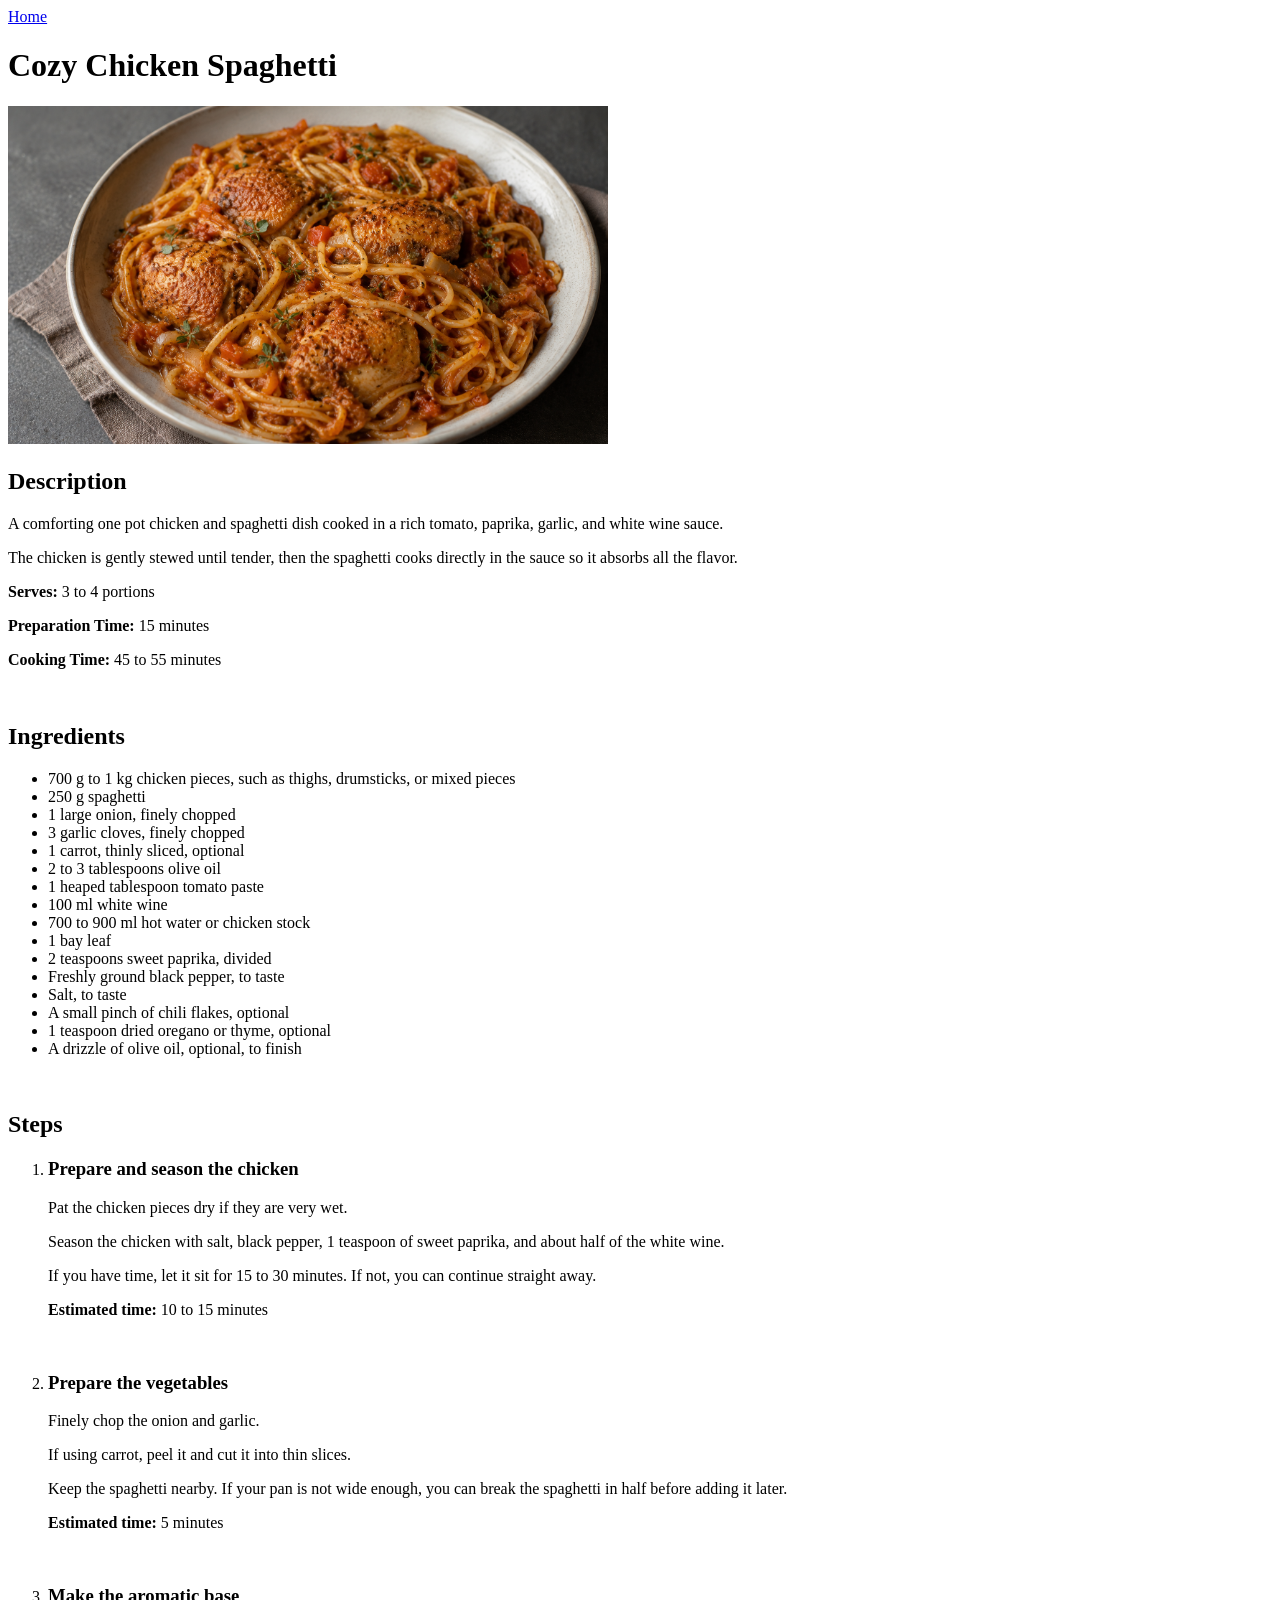
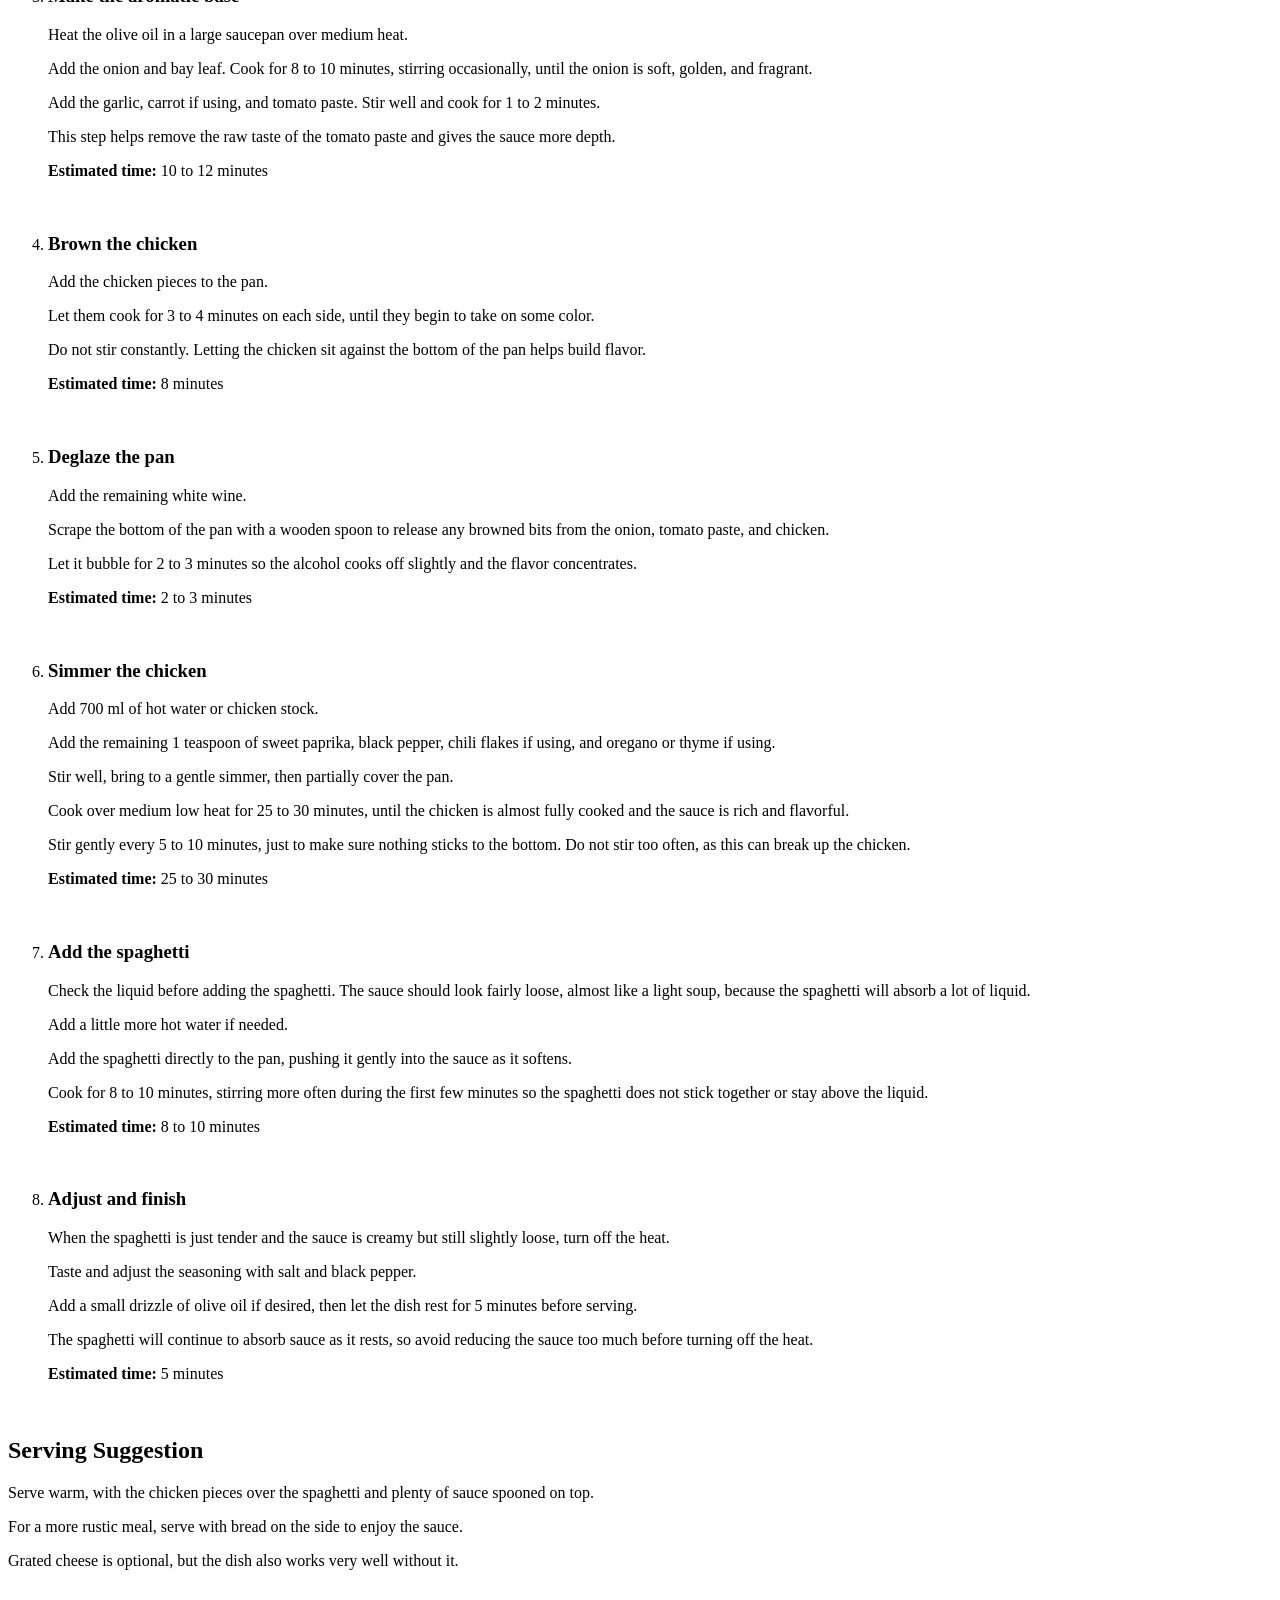
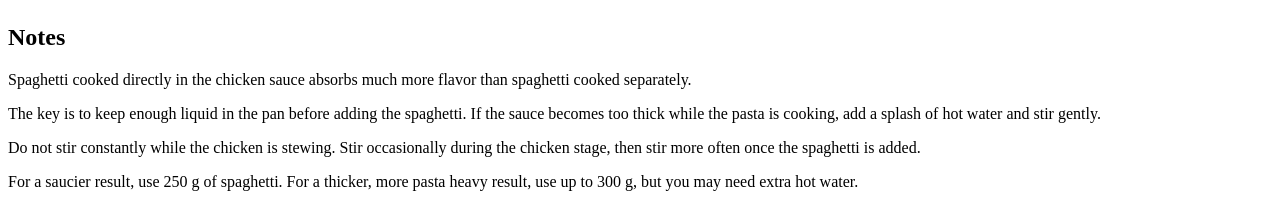
==== recipes/cozy-chicken-spaghetti.html @ 42f9d543 "Add Cozy Chicken Spaghetti Add a complete Cozy Chicken Spaghetti recipe page with its dish image. Re" ====
<!doctype html>
<html lang="en">
  <head>
    <meta charset="UTF-8" />
    <meta name="viewport" content="width=device-width, initial-scale=1.0" />
    <title>Cozy Chicken Spaghetti</title>
  </head>
  <body>
    <a href="../index.html">Home</a>

    <h1>Cozy Chicken Spaghetti</h1>

    <img
      src="../images/cozy-chicken-spaghetti.png"
      alt="Homestyle chicken spaghetti with tomato sauce, braised chicken pieces, and herbs served in a bowl"
      width="600"
      height="338"
    />
    <h2>Description</h2>
    <p>
      A comforting one pot chicken and spaghetti dish cooked in a rich tomato,
      paprika, garlic, and white wine sauce.
    </p>
    <p>
      The chicken is gently stewed until tender, then the spaghetti cooks
      directly in the sauce so it absorbs all the flavor.
    </p>
    <p><strong>Serves:</strong> 3 to 4 portions</p>
    <p><strong>Preparation Time:</strong> 15 minutes</p>
    <p><strong>Cooking Time:</strong> 45 to 55 minutes</p>
    <br />

    <h2>Ingredients</h2>
    <ul>
      <li>
        700 g to 1 kg chicken pieces, such as thighs, drumsticks, or mixed
        pieces
      </li>
      <li>250 g spaghetti</li>
      <li>1 large onion, finely chopped</li>
      <li>3 garlic cloves, finely chopped</li>
      <li>1 carrot, thinly sliced, optional</li>
      <li>2 to 3 tablespoons olive oil</li>
      <li>1 heaped tablespoon tomato paste</li>
      <li>100 ml white wine</li>
      <li>700 to 900 ml hot water or chicken stock</li>
      <li>1 bay leaf</li>
      <li>2 teaspoons sweet paprika, divided</li>
      <li>Freshly ground black pepper, to taste</li>
      <li>Salt, to taste</li>
      <li>A small pinch of chili flakes, optional</li>
      <li>1 teaspoon dried oregano or thyme, optional</li>
      <li>A drizzle of olive oil, optional, to finish</li>
    </ul>
    <br />

    <h2>Steps</h2>
    <ol>
      <li>
        <h3>Prepare and season the chicken</h3>
        <p>Pat the chicken pieces dry if they are very wet.</p>
        <p>
          Season the chicken with salt, black pepper, 1 teaspoon of sweet
          paprika, and about half of the white wine.
        </p>
        <p>
          If you have time, let it sit for 15 to 30 minutes. If not, you can
          continue straight away.
        </p>
        <p><strong>Estimated time:</strong> 10 to 15 minutes</p>
      </li>
      <br />

      <li>
        <h3>Prepare the vegetables</h3>
        <p>Finely chop the onion and garlic.</p>
        <p>If using carrot, peel it and cut it into thin slices.</p>
        <p>
          Keep the spaghetti nearby. If your pan is not wide enough, you can
          break the spaghetti in half before adding it later.
        </p>
        <p><strong>Estimated time:</strong> 5 minutes</p>
      </li>
      <br />

      <li>
        <h3>Make the aromatic base</h3>
        <p>Heat the olive oil in a large saucepan over medium heat.</p>
        <p>
          Add the onion and bay leaf. Cook for 8 to 10 minutes, stirring
          occasionally, until the onion is soft, golden, and fragrant.
        </p>
        <p>
          Add the garlic, carrot if using, and tomato paste. Stir well and cook
          for 1 to 2 minutes.
        </p>
        <p>
          This step helps remove the raw taste of the tomato paste and gives the
          sauce more depth.
        </p>
        <p><strong>Estimated time:</strong> 10 to 12 minutes</p>
      </li>
      <br />

      <li>
        <h3>Brown the chicken</h3>
        <p>Add the chicken pieces to the pan.</p>
        <p>
          Let them cook for 3 to 4 minutes on each side, until they begin to
          take on some color.
        </p>
        <p>
          Do not stir constantly. Letting the chicken sit against the bottom of
          the pan helps build flavor.
        </p>
        <p><strong>Estimated time:</strong> 8 minutes</p>
      </li>
      <br />

      <li>
        <h3>Deglaze the pan</h3>
        <p>Add the remaining white wine.</p>
        <p>
          Scrape the bottom of the pan with a wooden spoon to release any
          browned bits from the onion, tomato paste, and chicken.
        </p>
        <p>
          Let it bubble for 2 to 3 minutes so the alcohol cooks off slightly and
          the flavor concentrates.
        </p>
        <p><strong>Estimated time:</strong> 2 to 3 minutes</p>
      </li>
      <br />

      <li>
        <h3>Simmer the chicken</h3>
        <p>Add 700 ml of hot water or chicken stock.</p>
        <p>
          Add the remaining 1 teaspoon of sweet paprika, black pepper, chili
          flakes if using, and oregano or thyme if using.
        </p>
        <p>
          Stir well, bring to a gentle simmer, then partially cover the pan.
        </p>
        <p>
          Cook over medium low heat for 25 to 30 minutes, until the chicken is
          almost fully cooked and the sauce is rich and flavorful.
        </p>
        <p>
          Stir gently every 5 to 10 minutes, just to make sure nothing sticks to
          the bottom. Do not stir too often, as this can break up the chicken.
        </p>
        <p><strong>Estimated time:</strong> 25 to 30 minutes</p>
      </li>
      <br />

      <li>
        <h3>Add the spaghetti</h3>
        <p>
          Check the liquid before adding the spaghetti. The sauce should look
          fairly loose, almost like a light soup, because the spaghetti will
          absorb a lot of liquid.
        </p>
        <p>Add a little more hot water if needed.</p>
        <p>
          Add the spaghetti directly to the pan, pushing it gently into the
          sauce as it softens.
        </p>
        <p>
          Cook for 8 to 10 minutes, stirring more often during the first few
          minutes so the spaghetti does not stick together or stay above the
          liquid.
        </p>
        <p><strong>Estimated time:</strong> 8 to 10 minutes</p>
      </li>
      <br />

      <li>
        <h3>Adjust and finish</h3>
        <p>
          When the spaghetti is just tender and the sauce is creamy but still
          slightly loose, turn off the heat.
        </p>
        <p>Taste and adjust the seasoning with salt and black pepper.</p>
        <p>
          Add a small drizzle of olive oil if desired, then let the dish rest
          for 5 minutes before serving.
        </p>
        <p>
          The spaghetti will continue to absorb sauce as it rests, so avoid
          reducing the sauce too much before turning off the heat.
        </p>
        <p><strong>Estimated time:</strong> 5 minutes</p>
      </li>
    </ol>
    <br />

    <h2>Serving Suggestion</h2>
    <p>
      Serve warm, with the chicken pieces over the spaghetti and plenty of sauce
      spooned on top.
    </p>
    <p>
      For a more rustic meal, serve with bread on the side to enjoy the sauce.
    </p>
    <p>
      Grated cheese is optional, but the dish also works very well without it.
    </p>
    <br />

    <h2>Notes</h2>
    <p>
      Spaghetti cooked directly in the chicken sauce absorbs much more flavor
      than spaghetti cooked separately.
    </p>
    <p>
      The key is to keep enough liquid in the pan before adding the spaghetti.
      If the sauce becomes too thick while the pasta is cooking, add a splash of
      hot water and stir gently.
    </p>
    <p>
      Do not stir constantly while the chicken is stewing. Stir occasionally
      during the chicken stage, then stir more often once the spaghetti is
      added.
    </p>
    <p>
      For a saucier result, use 250 g of spaghetti. For a thicker, more pasta
      heavy result, use up to 300 g, but you may need extra hot water.
    </p>
  </body>
</html>
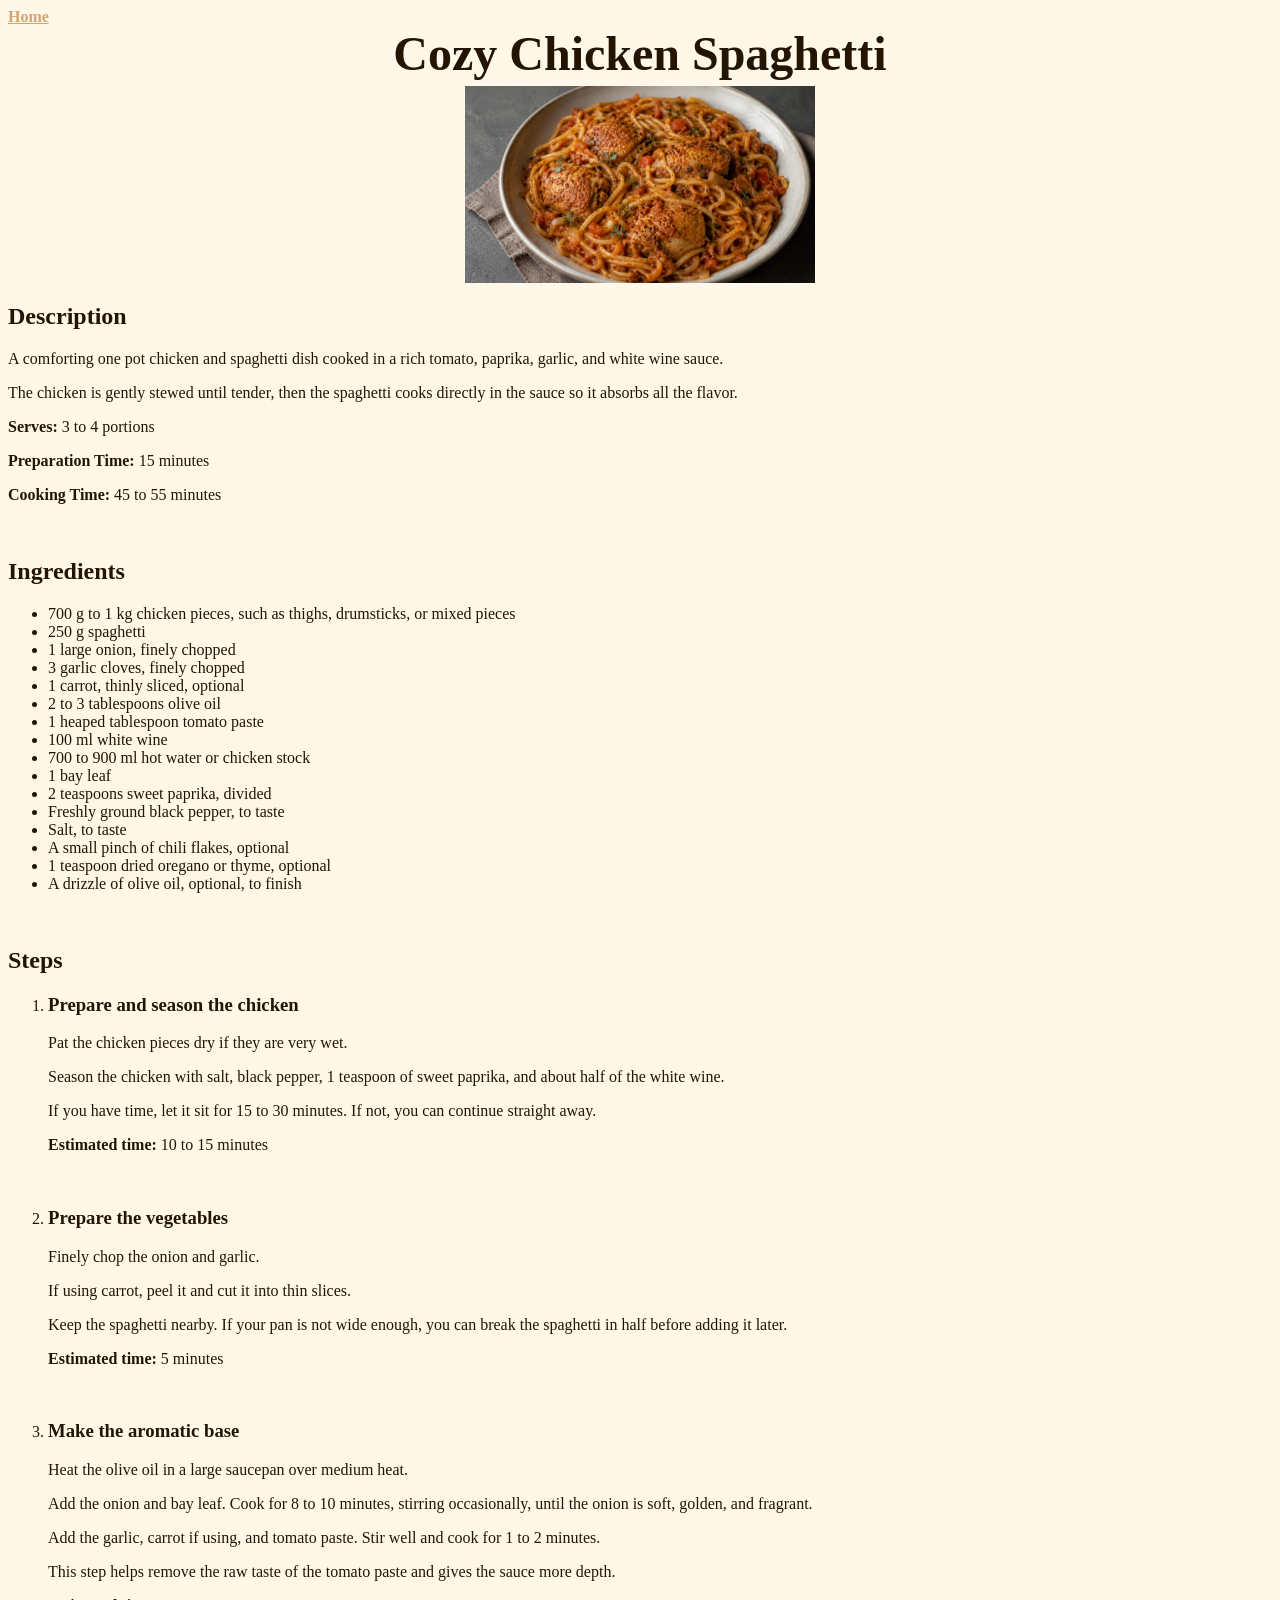
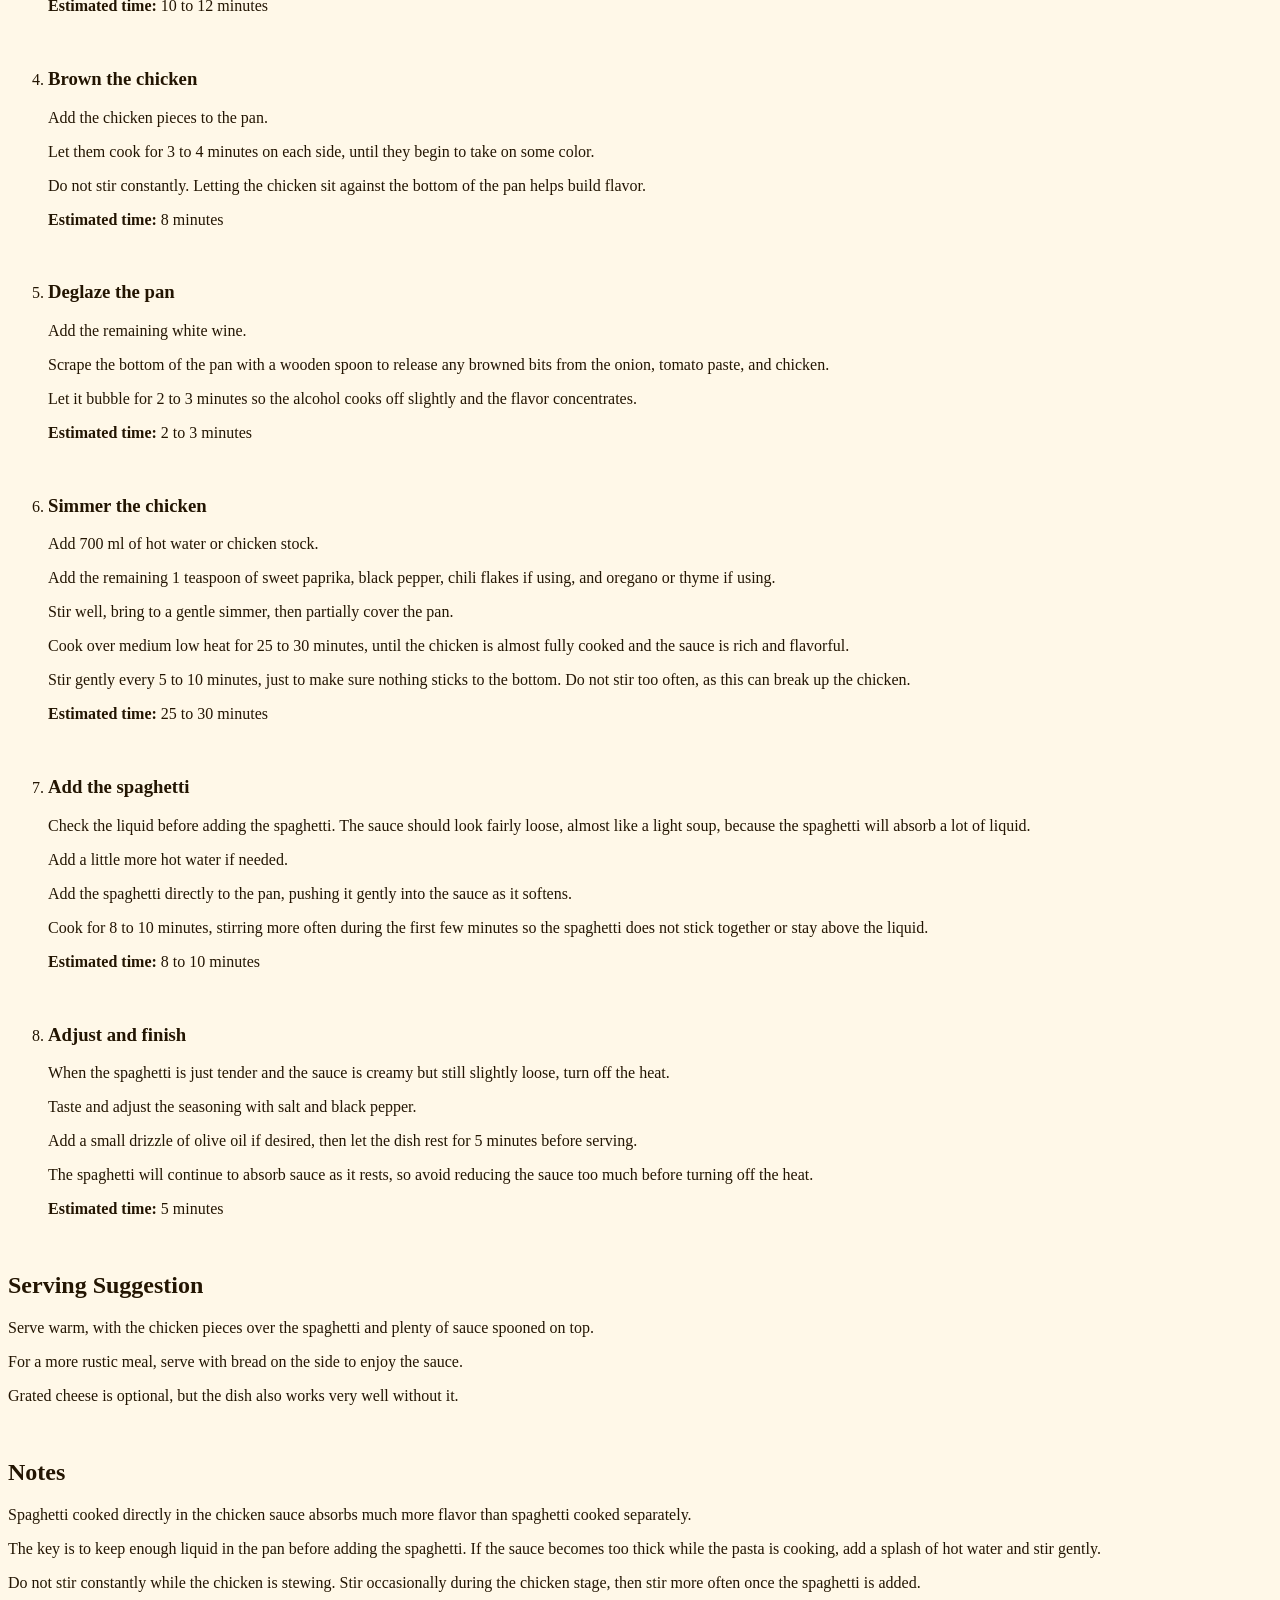
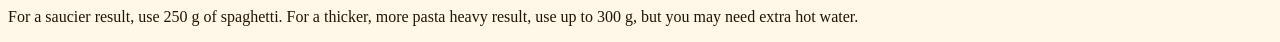
==== commit 53f5cd76: "Style recipe pages with shared CSS" ====
--- a/recipes/cozy-chicken-spaghetti.html
+++ b/recipes/cozy-chicken-spaghetti.html
@@ -4,13 +4,15 @@
     <meta charset="UTF-8" />
     <meta name="viewport" content="width=device-width, initial-scale=1.0" />
     <title>Cozy Chicken Spaghetti</title>
+    <link rel="stylesheet" href="../style.css" />
   </head>
   <body>
-    <a href="../index.html">Home</a>
-
-    <h1>Cozy Chicken Spaghetti</h1>
+    <a class="link" href="../index.html">Home</a>
+
+    <h1 id="name">Cozy Chicken Spaghetti</h1>
 
     <img
+      id="dish"
       src="../images/cozy-chicken-spaghetti.png"
       alt="Homestyle chicken spaghetti with tomato sauce, braised chicken pieces, and herbs served in a bowl"
       width="600"
--- a/style.css
+++ b/style.css
@@ -0,0 +1,51 @@
+* {
+  box-sizing: border-box;
+}
+
+/* TODO: Fix font issue */
+
+body {
+  background-color: #fff8e8;
+  color: #231502;
+  font-family: 'Brush Script MT', 'Lucida Handwriting', cursive;
+}
+
+#name {
+  font-size: 48px;
+  width: fit-content;
+  margin: 0 auto;
+}
+
+#menu-img {
+  display: block;
+  width: 350px;
+  height: auto;
+  margin-top: -20px;
+  margin-left: auto;
+  margin-right: auto;
+}
+
+#dish {
+  display: block;
+  width: 350px;
+  height: auto;
+  margin-top: 5px;
+  margin-left: auto;
+  margin-right: auto;
+}
+
+.menu-item {
+  width: 350px;
+  font-size: 14px;
+  margin: 10px auto;
+}
+
+.link {
+  color: #d0a671;
+  font-weight: bold;
+}
+
+.desc {
+  font-size: 12px;
+  margin: 0;
+}
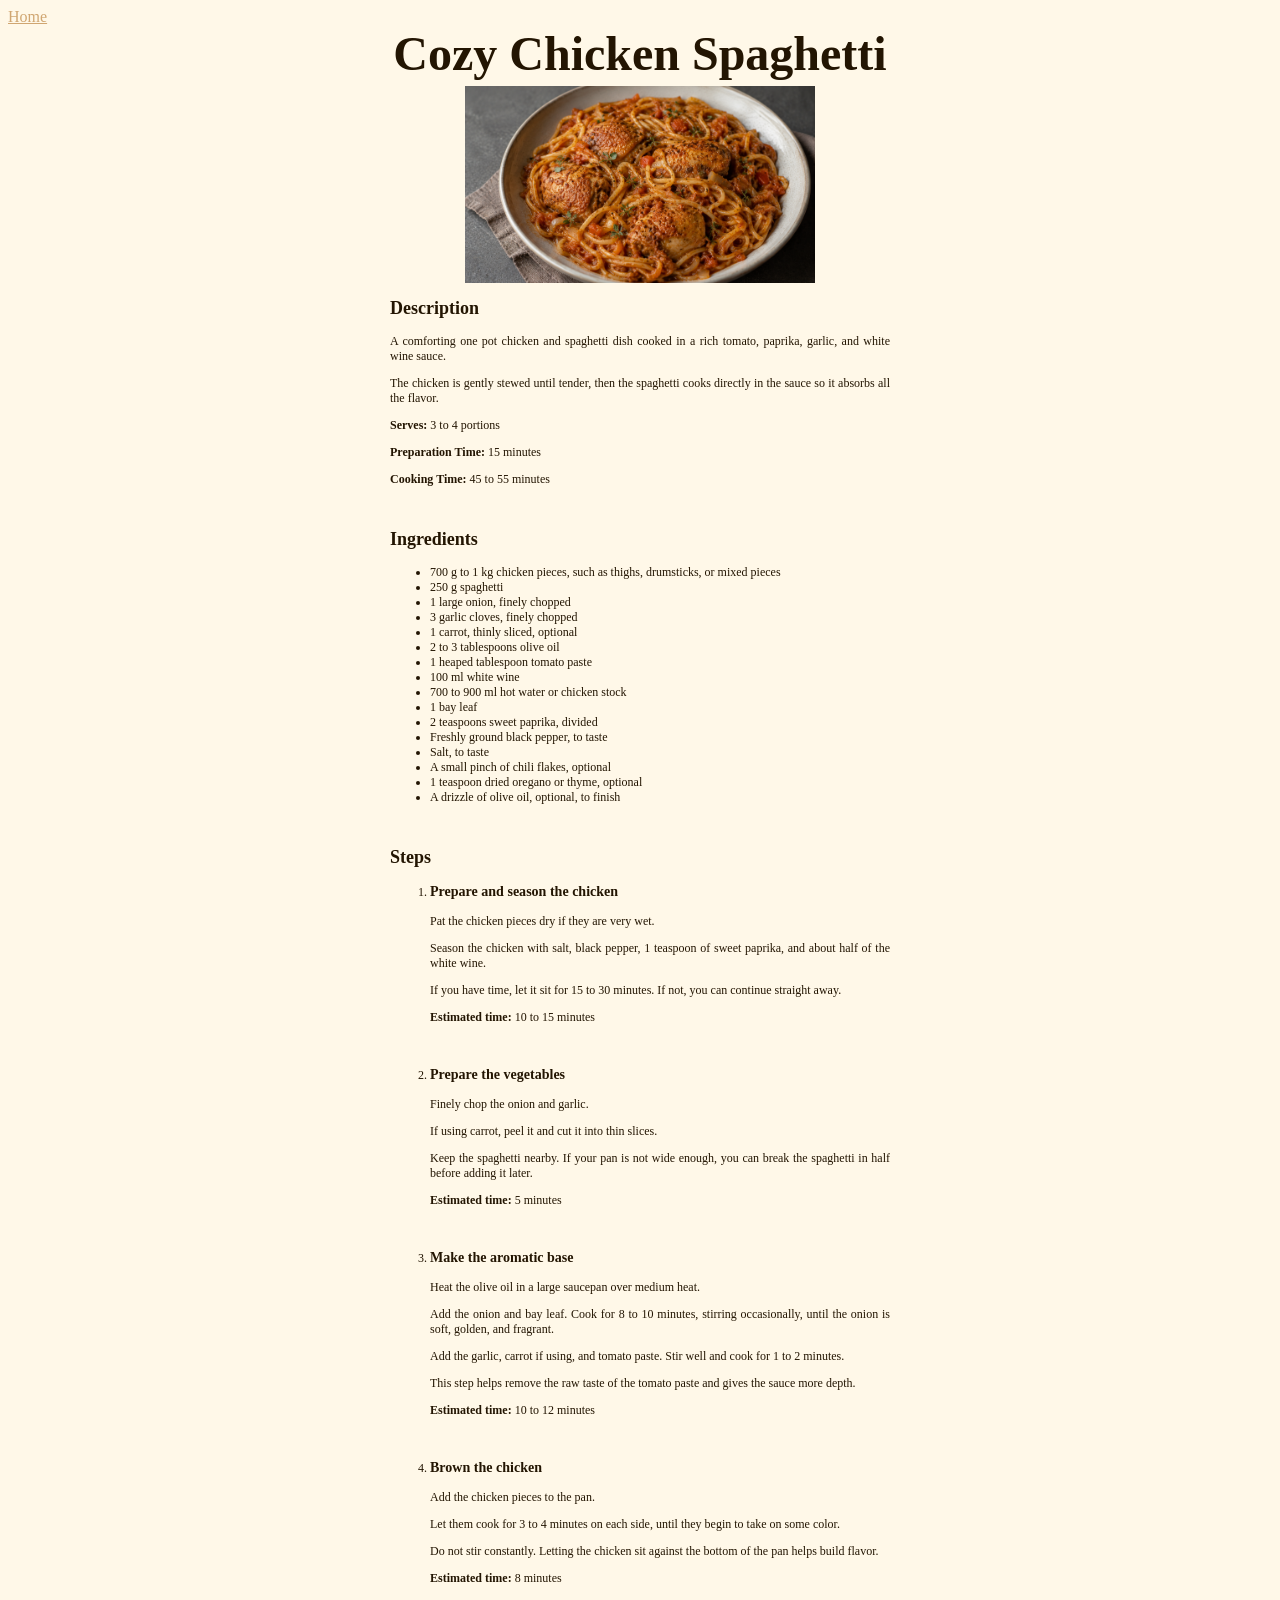
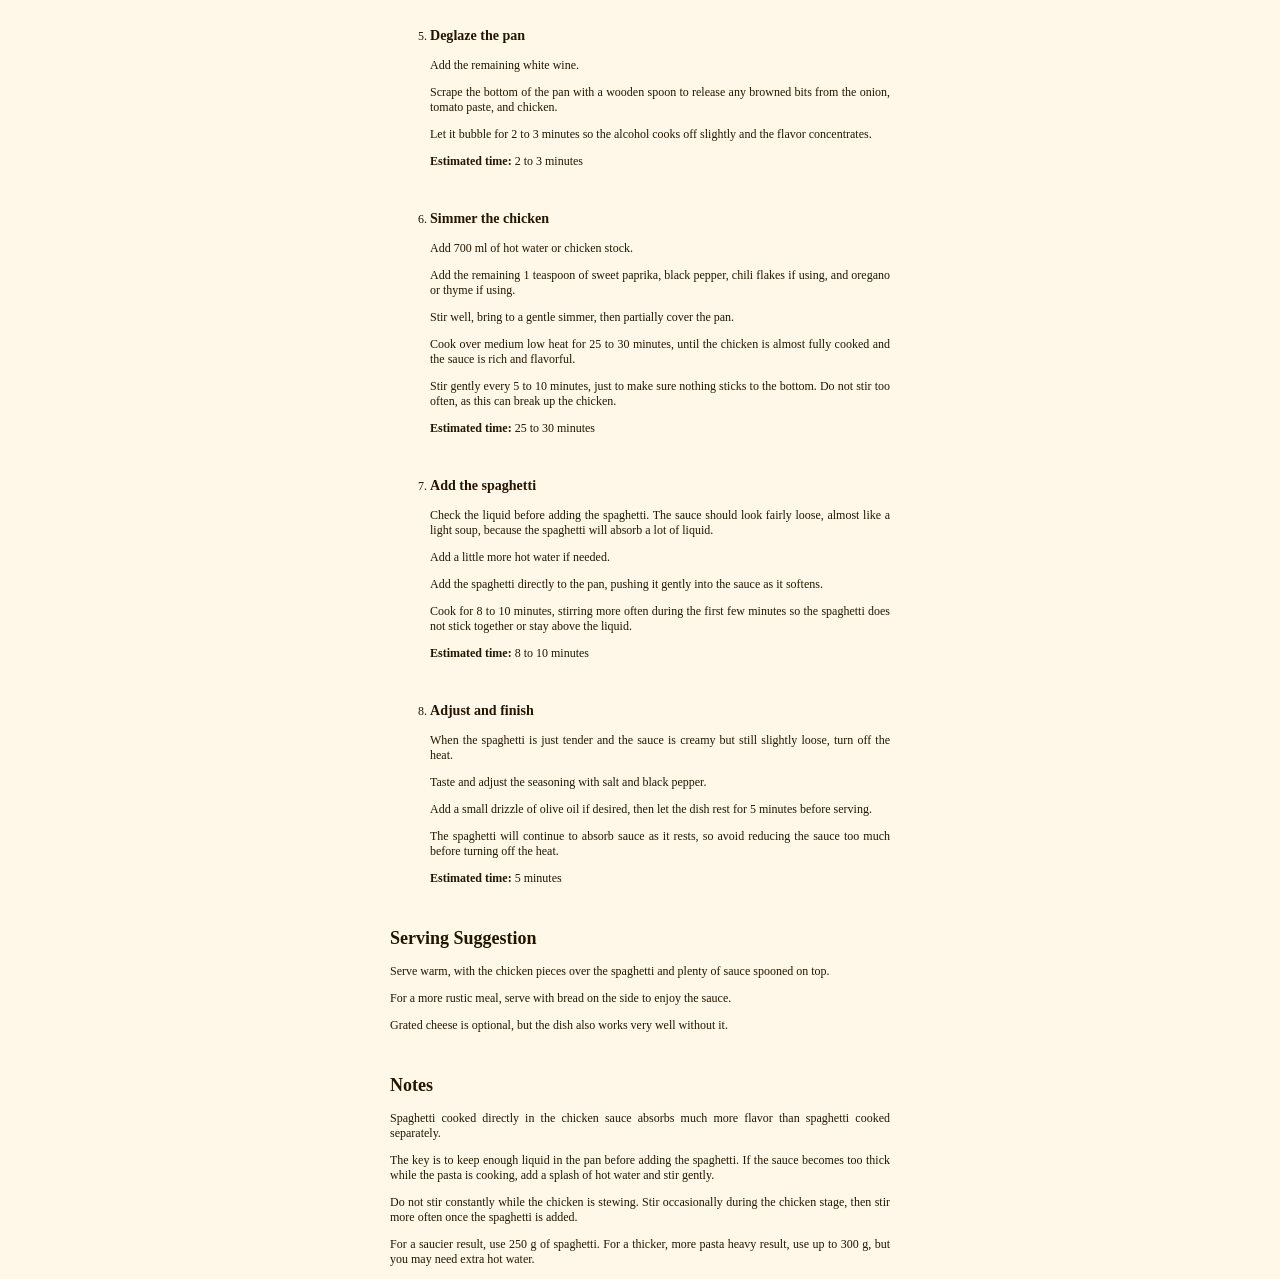
==== commit fbd9e2f4: "Style recipe pages with shared layout Wrap recipe page content in a reusable container and update CS" ====
--- a/recipes/cozy-chicken-spaghetti.html
+++ b/recipes/cozy-chicken-spaghetti.html
@@ -18,216 +18,219 @@
       width="600"
       height="338"
     />
-    <h2>Description</h2>
-    <p>
-      A comforting one pot chicken and spaghetti dish cooked in a rich tomato,
-      paprika, garlic, and white wine sauce.
-    </p>
-    <p>
-      The chicken is gently stewed until tender, then the spaghetti cooks
-      directly in the sauce so it absorbs all the flavor.
-    </p>
-    <p><strong>Serves:</strong> 3 to 4 portions</p>
-    <p><strong>Preparation Time:</strong> 15 minutes</p>
-    <p><strong>Cooking Time:</strong> 45 to 55 minutes</p>
-    <br />
-
-    <h2>Ingredients</h2>
-    <ul>
-      <li>
-        700 g to 1 kg chicken pieces, such as thighs, drumsticks, or mixed
-        pieces
-      </li>
-      <li>250 g spaghetti</li>
-      <li>1 large onion, finely chopped</li>
-      <li>3 garlic cloves, finely chopped</li>
-      <li>1 carrot, thinly sliced, optional</li>
-      <li>2 to 3 tablespoons olive oil</li>
-      <li>1 heaped tablespoon tomato paste</li>
-      <li>100 ml white wine</li>
-      <li>700 to 900 ml hot water or chicken stock</li>
-      <li>1 bay leaf</li>
-      <li>2 teaspoons sweet paprika, divided</li>
-      <li>Freshly ground black pepper, to taste</li>
-      <li>Salt, to taste</li>
-      <li>A small pinch of chili flakes, optional</li>
-      <li>1 teaspoon dried oregano or thyme, optional</li>
-      <li>A drizzle of olive oil, optional, to finish</li>
-    </ul>
-    <br />
-
-    <h2>Steps</h2>
-    <ol>
-      <li>
-        <h3>Prepare and season the chicken</h3>
-        <p>Pat the chicken pieces dry if they are very wet.</p>
-        <p>
-          Season the chicken with salt, black pepper, 1 teaspoon of sweet
-          paprika, and about half of the white wine.
-        </p>
-        <p>
-          If you have time, let it sit for 15 to 30 minutes. If not, you can
-          continue straight away.
-        </p>
-        <p><strong>Estimated time:</strong> 10 to 15 minutes</p>
-      </li>
-      <br />
-
-      <li>
-        <h3>Prepare the vegetables</h3>
-        <p>Finely chop the onion and garlic.</p>
-        <p>If using carrot, peel it and cut it into thin slices.</p>
-        <p>
-          Keep the spaghetti nearby. If your pan is not wide enough, you can
-          break the spaghetti in half before adding it later.
-        </p>
-        <p><strong>Estimated time:</strong> 5 minutes</p>
-      </li>
-      <br />
-
-      <li>
-        <h3>Make the aromatic base</h3>
-        <p>Heat the olive oil in a large saucepan over medium heat.</p>
-        <p>
-          Add the onion and bay leaf. Cook for 8 to 10 minutes, stirring
-          occasionally, until the onion is soft, golden, and fragrant.
-        </p>
-        <p>
-          Add the garlic, carrot if using, and tomato paste. Stir well and cook
-          for 1 to 2 minutes.
-        </p>
-        <p>
-          This step helps remove the raw taste of the tomato paste and gives the
-          sauce more depth.
-        </p>
-        <p><strong>Estimated time:</strong> 10 to 12 minutes</p>
-      </li>
-      <br />
-
-      <li>
-        <h3>Brown the chicken</h3>
-        <p>Add the chicken pieces to the pan.</p>
-        <p>
-          Let them cook for 3 to 4 minutes on each side, until they begin to
-          take on some color.
-        </p>
-        <p>
-          Do not stir constantly. Letting the chicken sit against the bottom of
-          the pan helps build flavor.
-        </p>
-        <p><strong>Estimated time:</strong> 8 minutes</p>
-      </li>
-      <br />
-
-      <li>
-        <h3>Deglaze the pan</h3>
-        <p>Add the remaining white wine.</p>
-        <p>
-          Scrape the bottom of the pan with a wooden spoon to release any
-          browned bits from the onion, tomato paste, and chicken.
-        </p>
-        <p>
-          Let it bubble for 2 to 3 minutes so the alcohol cooks off slightly and
-          the flavor concentrates.
-        </p>
-        <p><strong>Estimated time:</strong> 2 to 3 minutes</p>
-      </li>
-      <br />
-
-      <li>
-        <h3>Simmer the chicken</h3>
-        <p>Add 700 ml of hot water or chicken stock.</p>
-        <p>
-          Add the remaining 1 teaspoon of sweet paprika, black pepper, chili
-          flakes if using, and oregano or thyme if using.
-        </p>
-        <p>
-          Stir well, bring to a gentle simmer, then partially cover the pan.
-        </p>
-        <p>
-          Cook over medium low heat for 25 to 30 minutes, until the chicken is
-          almost fully cooked and the sauce is rich and flavorful.
-        </p>
-        <p>
-          Stir gently every 5 to 10 minutes, just to make sure nothing sticks to
-          the bottom. Do not stir too often, as this can break up the chicken.
-        </p>
-        <p><strong>Estimated time:</strong> 25 to 30 minutes</p>
-      </li>
-      <br />
-
-      <li>
-        <h3>Add the spaghetti</h3>
-        <p>
-          Check the liquid before adding the spaghetti. The sauce should look
-          fairly loose, almost like a light soup, because the spaghetti will
-          absorb a lot of liquid.
-        </p>
-        <p>Add a little more hot water if needed.</p>
-        <p>
-          Add the spaghetti directly to the pan, pushing it gently into the
-          sauce as it softens.
-        </p>
-        <p>
-          Cook for 8 to 10 minutes, stirring more often during the first few
-          minutes so the spaghetti does not stick together or stay above the
-          liquid.
-        </p>
-        <p><strong>Estimated time:</strong> 8 to 10 minutes</p>
-      </li>
-      <br />
-
-      <li>
-        <h3>Adjust and finish</h3>
-        <p>
-          When the spaghetti is just tender and the sauce is creamy but still
-          slightly loose, turn off the heat.
-        </p>
-        <p>Taste and adjust the seasoning with salt and black pepper.</p>
-        <p>
-          Add a small drizzle of olive oil if desired, then let the dish rest
-          for 5 minutes before serving.
-        </p>
-        <p>
-          The spaghetti will continue to absorb sauce as it rests, so avoid
-          reducing the sauce too much before turning off the heat.
-        </p>
-        <p><strong>Estimated time:</strong> 5 minutes</p>
-      </li>
-    </ol>
-    <br />
-
-    <h2>Serving Suggestion</h2>
-    <p>
-      Serve warm, with the chicken pieces over the spaghetti and plenty of sauce
-      spooned on top.
-    </p>
-    <p>
-      For a more rustic meal, serve with bread on the side to enjoy the sauce.
-    </p>
-    <p>
-      Grated cheese is optional, but the dish also works very well without it.
-    </p>
-    <br />
-
-    <h2>Notes</h2>
-    <p>
-      Spaghetti cooked directly in the chicken sauce absorbs much more flavor
-      than spaghetti cooked separately.
-    </p>
-    <p>
-      The key is to keep enough liquid in the pan before adding the spaghetti.
-      If the sauce becomes too thick while the pasta is cooking, add a splash of
-      hot water and stir gently.
-    </p>
-    <p>
-      Do not stir constantly while the chicken is stewing. Stir occasionally
-      during the chicken stage, then stir more often once the spaghetti is
-      added.
-    </p>
-    <p>
-      For a saucier result, use 250 g of spaghetti. For a thicker, more pasta
-      heavy result, use up to 300 g, but you may need extra hot water.
-    </p>
+    <div class="recipe">
+      <h2>Description</h2>
+      <p>
+        A comforting one pot chicken and spaghetti dish cooked in a rich tomato,
+        paprika, garlic, and white wine sauce.
+      </p>
+      <p>
+        The chicken is gently stewed until tender, then the spaghetti cooks
+        directly in the sauce so it absorbs all the flavor.
+      </p>
+      <p><strong>Serves:</strong> 3 to 4 portions</p>
+      <p><strong>Preparation Time:</strong> 15 minutes</p>
+      <p><strong>Cooking Time:</strong> 45 to 55 minutes</p>
+      <br />
+
+      <h2>Ingredients</h2>
+      <ul>
+        <li>
+          700 g to 1 kg chicken pieces, such as thighs, drumsticks, or mixed
+          pieces
+        </li>
+        <li>250 g spaghetti</li>
+        <li>1 large onion, finely chopped</li>
+        <li>3 garlic cloves, finely chopped</li>
+        <li>1 carrot, thinly sliced, optional</li>
+        <li>2 to 3 tablespoons olive oil</li>
+        <li>1 heaped tablespoon tomato paste</li>
+        <li>100 ml white wine</li>
+        <li>700 to 900 ml hot water or chicken stock</li>
+        <li>1 bay leaf</li>
+        <li>2 teaspoons sweet paprika, divided</li>
+        <li>Freshly ground black pepper, to taste</li>
+        <li>Salt, to taste</li>
+        <li>A small pinch of chili flakes, optional</li>
+        <li>1 teaspoon dried oregano or thyme, optional</li>
+        <li>A drizzle of olive oil, optional, to finish</li>
+      </ul>
+      <br />
+
+      <h2>Steps</h2>
+      <ol>
+        <li>
+          <h3>Prepare and season the chicken</h3>
+          <p>Pat the chicken pieces dry if they are very wet.</p>
+          <p>
+            Season the chicken with salt, black pepper, 1 teaspoon of sweet
+            paprika, and about half of the white wine.
+          </p>
+          <p>
+            If you have time, let it sit for 15 to 30 minutes. If not, you can
+            continue straight away.
+          </p>
+          <p><strong>Estimated time:</strong> 10 to 15 minutes</p>
+        </li>
+        <br />
+
+        <li>
+          <h3>Prepare the vegetables</h3>
+          <p>Finely chop the onion and garlic.</p>
+          <p>If using carrot, peel it and cut it into thin slices.</p>
+          <p>
+            Keep the spaghetti nearby. If your pan is not wide enough, you can
+            break the spaghetti in half before adding it later.
+          </p>
+          <p><strong>Estimated time:</strong> 5 minutes</p>
+        </li>
+        <br />
+
+        <li>
+          <h3>Make the aromatic base</h3>
+          <p>Heat the olive oil in a large saucepan over medium heat.</p>
+          <p>
+            Add the onion and bay leaf. Cook for 8 to 10 minutes, stirring
+            occasionally, until the onion is soft, golden, and fragrant.
+          </p>
+          <p>
+            Add the garlic, carrot if using, and tomato paste. Stir well and
+            cook for 1 to 2 minutes.
+          </p>
+          <p>
+            This step helps remove the raw taste of the tomato paste and gives
+            the sauce more depth.
+          </p>
+          <p><strong>Estimated time:</strong> 10 to 12 minutes</p>
+        </li>
+        <br />
+
+        <li>
+          <h3>Brown the chicken</h3>
+          <p>Add the chicken pieces to the pan.</p>
+          <p>
+            Let them cook for 3 to 4 minutes on each side, until they begin to
+            take on some color.
+          </p>
+          <p>
+            Do not stir constantly. Letting the chicken sit against the bottom
+            of the pan helps build flavor.
+          </p>
+          <p><strong>Estimated time:</strong> 8 minutes</p>
+        </li>
+        <br />
+
+        <li>
+          <h3>Deglaze the pan</h3>
+          <p>Add the remaining white wine.</p>
+          <p>
+            Scrape the bottom of the pan with a wooden spoon to release any
+            browned bits from the onion, tomato paste, and chicken.
+          </p>
+          <p>
+            Let it bubble for 2 to 3 minutes so the alcohol cooks off slightly
+            and the flavor concentrates.
+          </p>
+          <p><strong>Estimated time:</strong> 2 to 3 minutes</p>
+        </li>
+        <br />
+
+        <li>
+          <h3>Simmer the chicken</h3>
+          <p>Add 700 ml of hot water or chicken stock.</p>
+          <p>
+            Add the remaining 1 teaspoon of sweet paprika, black pepper, chili
+            flakes if using, and oregano or thyme if using.
+          </p>
+          <p>
+            Stir well, bring to a gentle simmer, then partially cover the pan.
+          </p>
+          <p>
+            Cook over medium low heat for 25 to 30 minutes, until the chicken is
+            almost fully cooked and the sauce is rich and flavorful.
+          </p>
+          <p>
+            Stir gently every 5 to 10 minutes, just to make sure nothing sticks
+            to the bottom. Do not stir too often, as this can break up the
+            chicken.
+          </p>
+          <p><strong>Estimated time:</strong> 25 to 30 minutes</p>
+        </li>
+        <br />
+
+        <li>
+          <h3>Add the spaghetti</h3>
+          <p>
+            Check the liquid before adding the spaghetti. The sauce should look
+            fairly loose, almost like a light soup, because the spaghetti will
+            absorb a lot of liquid.
+          </p>
+          <p>Add a little more hot water if needed.</p>
+          <p>
+            Add the spaghetti directly to the pan, pushing it gently into the
+            sauce as it softens.
+          </p>
+          <p>
+            Cook for 8 to 10 minutes, stirring more often during the first few
+            minutes so the spaghetti does not stick together or stay above the
+            liquid.
+          </p>
+          <p><strong>Estimated time:</strong> 8 to 10 minutes</p>
+        </li>
+        <br />
+
+        <li>
+          <h3>Adjust and finish</h3>
+          <p>
+            When the spaghetti is just tender and the sauce is creamy but still
+            slightly loose, turn off the heat.
+          </p>
+          <p>Taste and adjust the seasoning with salt and black pepper.</p>
+          <p>
+            Add a small drizzle of olive oil if desired, then let the dish rest
+            for 5 minutes before serving.
+          </p>
+          <p>
+            The spaghetti will continue to absorb sauce as it rests, so avoid
+            reducing the sauce too much before turning off the heat.
+          </p>
+          <p><strong>Estimated time:</strong> 5 minutes</p>
+        </li>
+      </ol>
+      <br />
+
+      <h2>Serving Suggestion</h2>
+      <p>
+        Serve warm, with the chicken pieces over the spaghetti and plenty of
+        sauce spooned on top.
+      </p>
+      <p>
+        For a more rustic meal, serve with bread on the side to enjoy the sauce.
+      </p>
+      <p>
+        Grated cheese is optional, but the dish also works very well without it.
+      </p>
+      <br />
+
+      <h2>Notes</h2>
+      <p>
+        Spaghetti cooked directly in the chicken sauce absorbs much more flavor
+        than spaghetti cooked separately.
+      </p>
+      <p>
+        The key is to keep enough liquid in the pan before adding the spaghetti.
+        If the sauce becomes too thick while the pasta is cooking, add a splash
+        of hot water and stir gently.
+      </p>
+      <p>
+        Do not stir constantly while the chicken is stewing. Stir occasionally
+        during the chicken stage, then stir more often once the spaghetti is
+        added.
+      </p>
+      <p>
+        For a saucier result, use 250 g of spaghetti. For a thicker, more pasta
+        heavy result, use up to 300 g, but you may need extra hot water.
+      </p>
+    </div>
   </body>
 </html>
--- a/style.css
+++ b/style.css
@@ -2,12 +2,10 @@
   box-sizing: border-box;
 }
 
-/* TODO: Fix font issue */
-
 body {
   background-color: #fff8e8;
   color: #231502;
-  font-family: 'Brush Script MT', 'Lucida Handwriting', cursive;
+  font-family: 'Brush Script MT', 'Lucida Handwriting', cursive, serif;
 }
 
 #name {
@@ -28,21 +26,26 @@
 #dish {
   display: block;
   width: 350px;
-  height: auto;
-  margin-top: 5px;
-  margin-left: auto;
-  margin-right: auto;
+  height: 197px;
+  object-fit: cover;
+  margin: 5px auto 0;
 }
 
 .menu-item {
-  width: 350px;
+  width: 500px;
   font-size: 14px;
   margin: 10px auto;
 }
 
+.recipe {
+  max-width: 500px;
+  margin: 0 auto;
+  font-size: 12px;
+  text-align: justify;
+}
+
 .link {
   color: #d0a671;
-  font-weight: bold;
 }
 
 .desc {
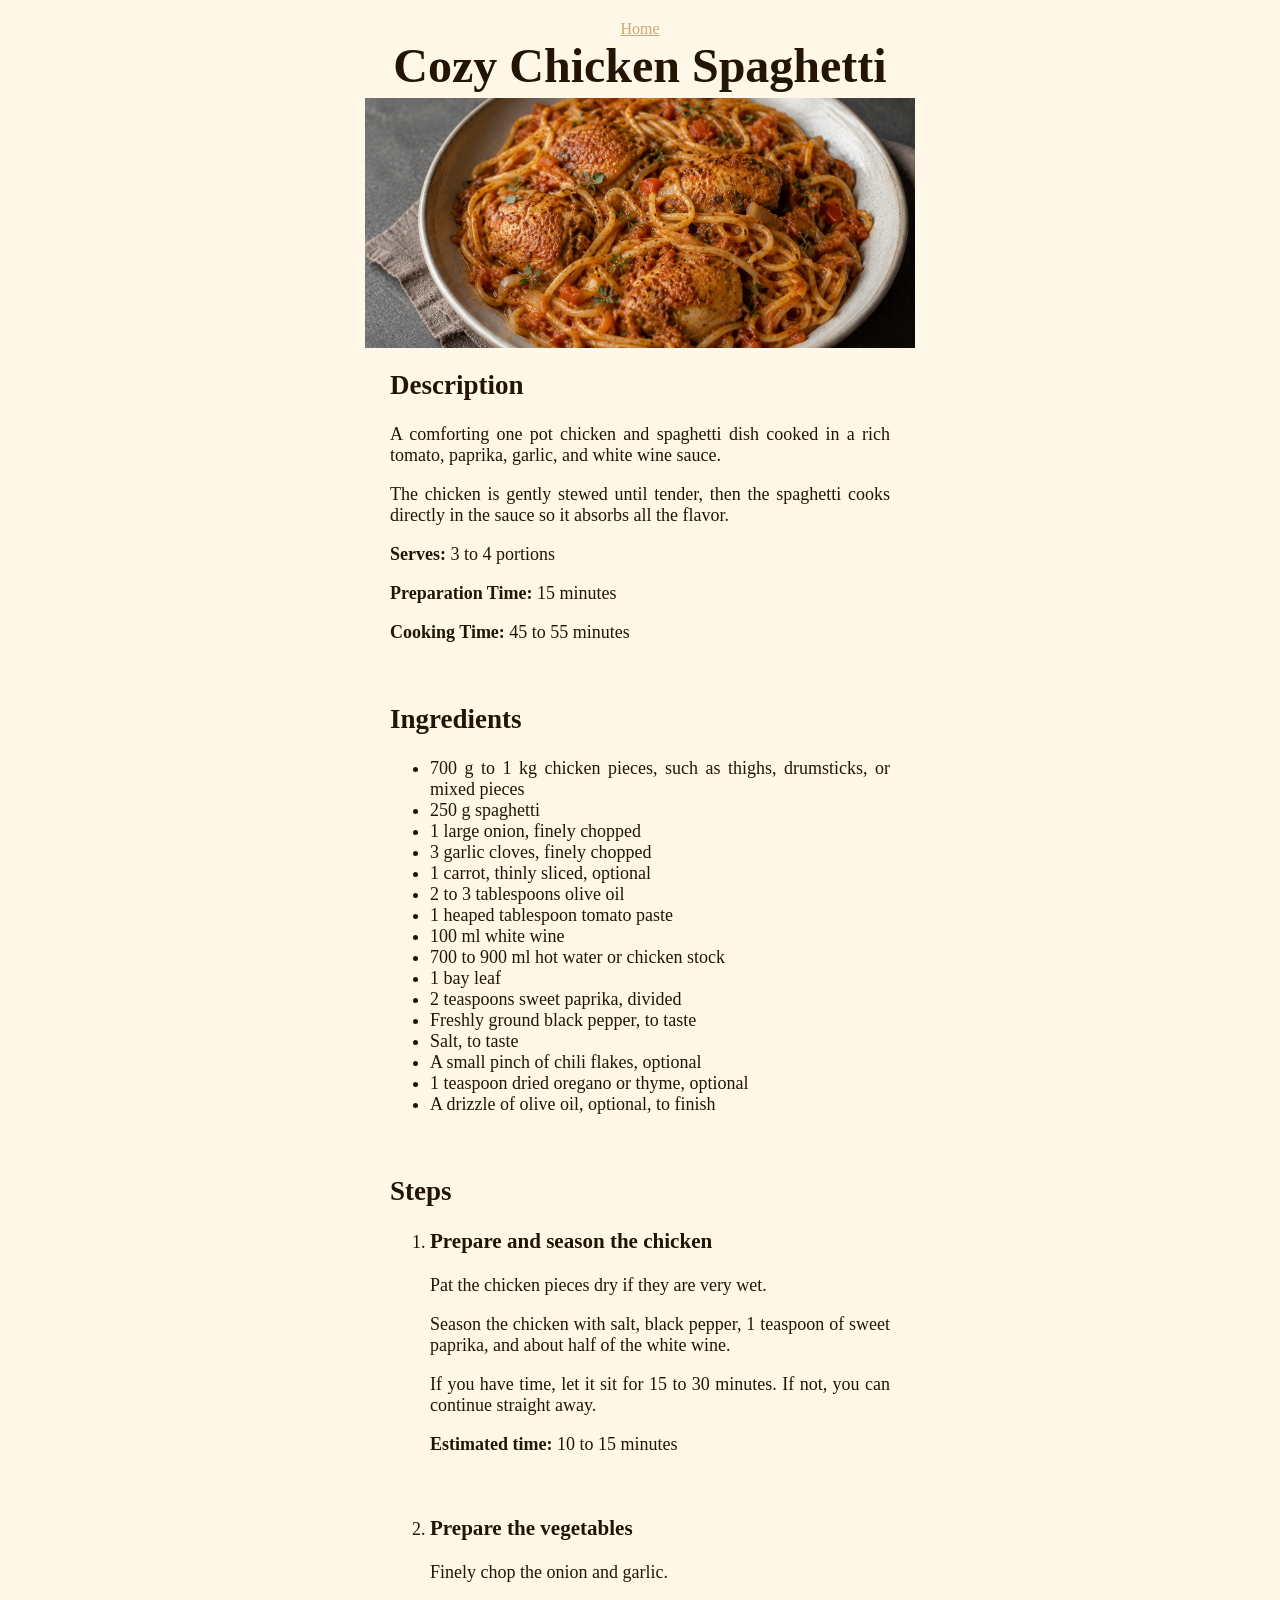
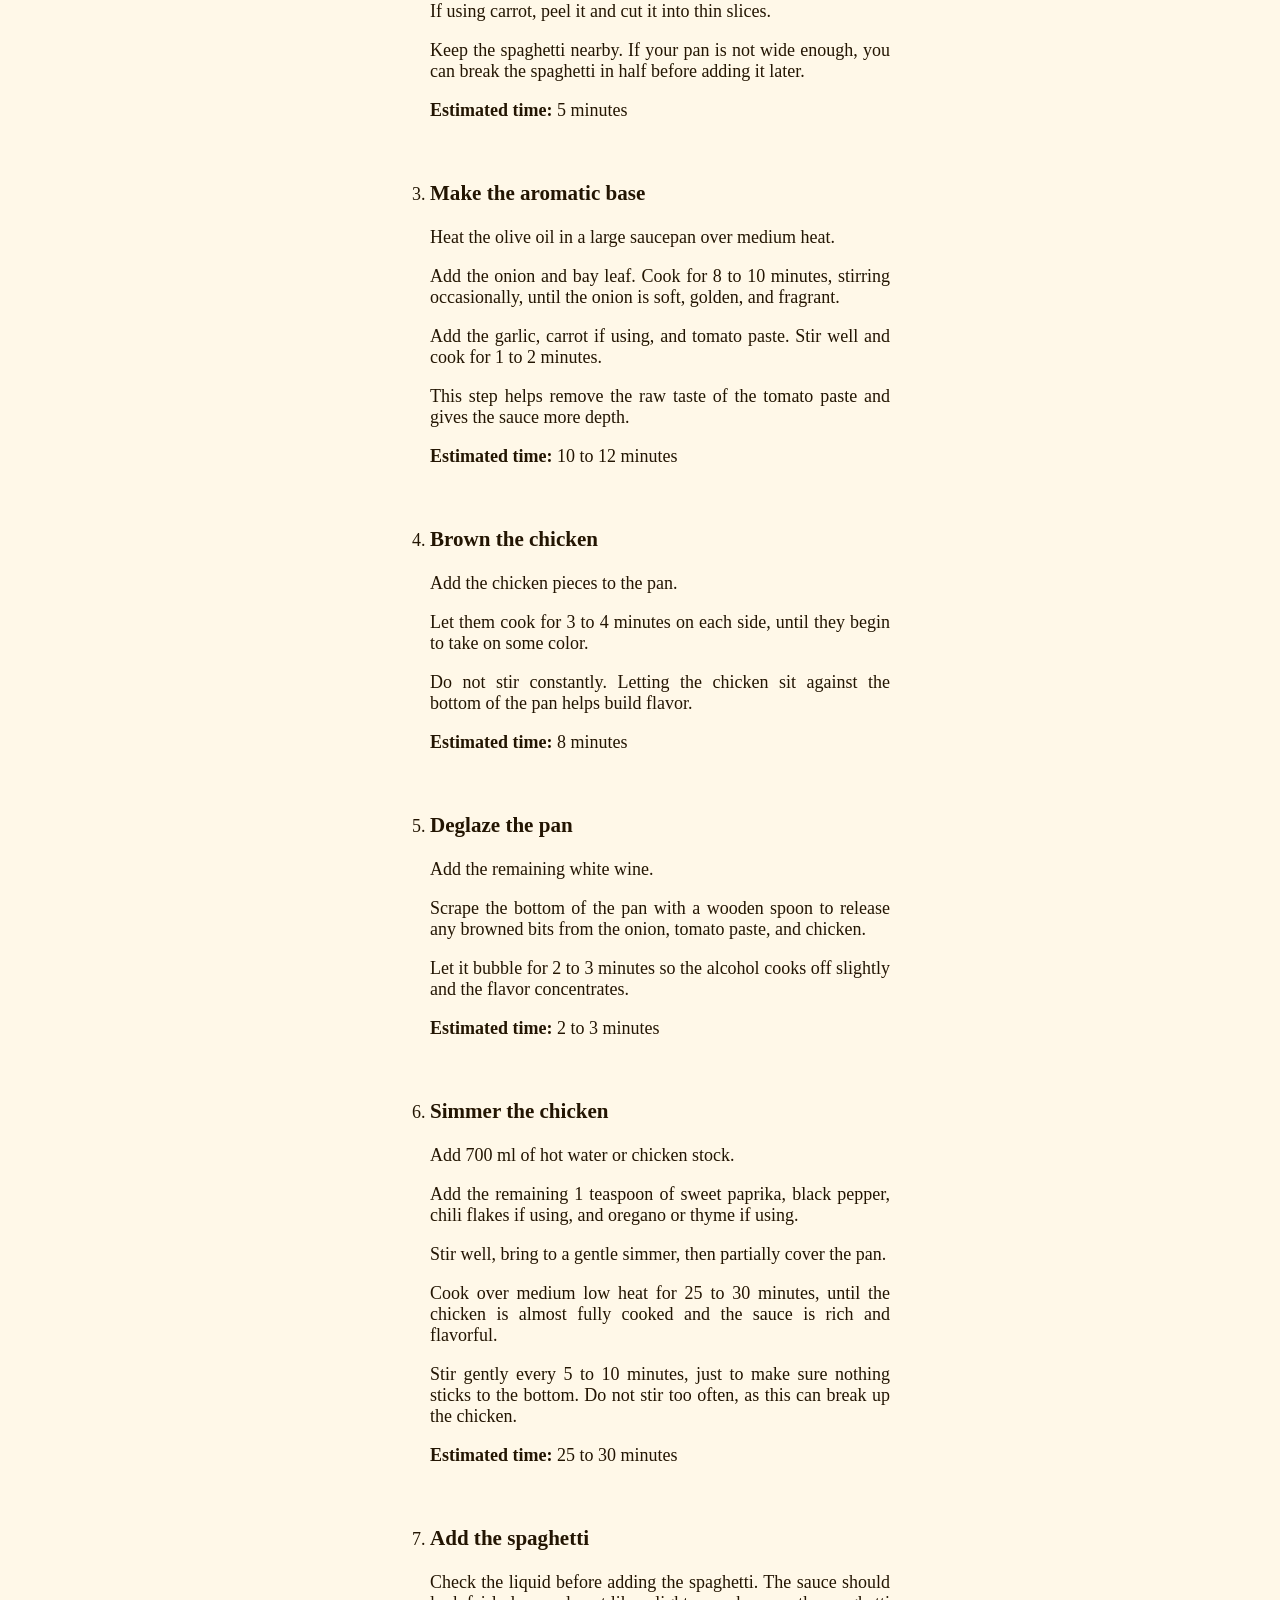
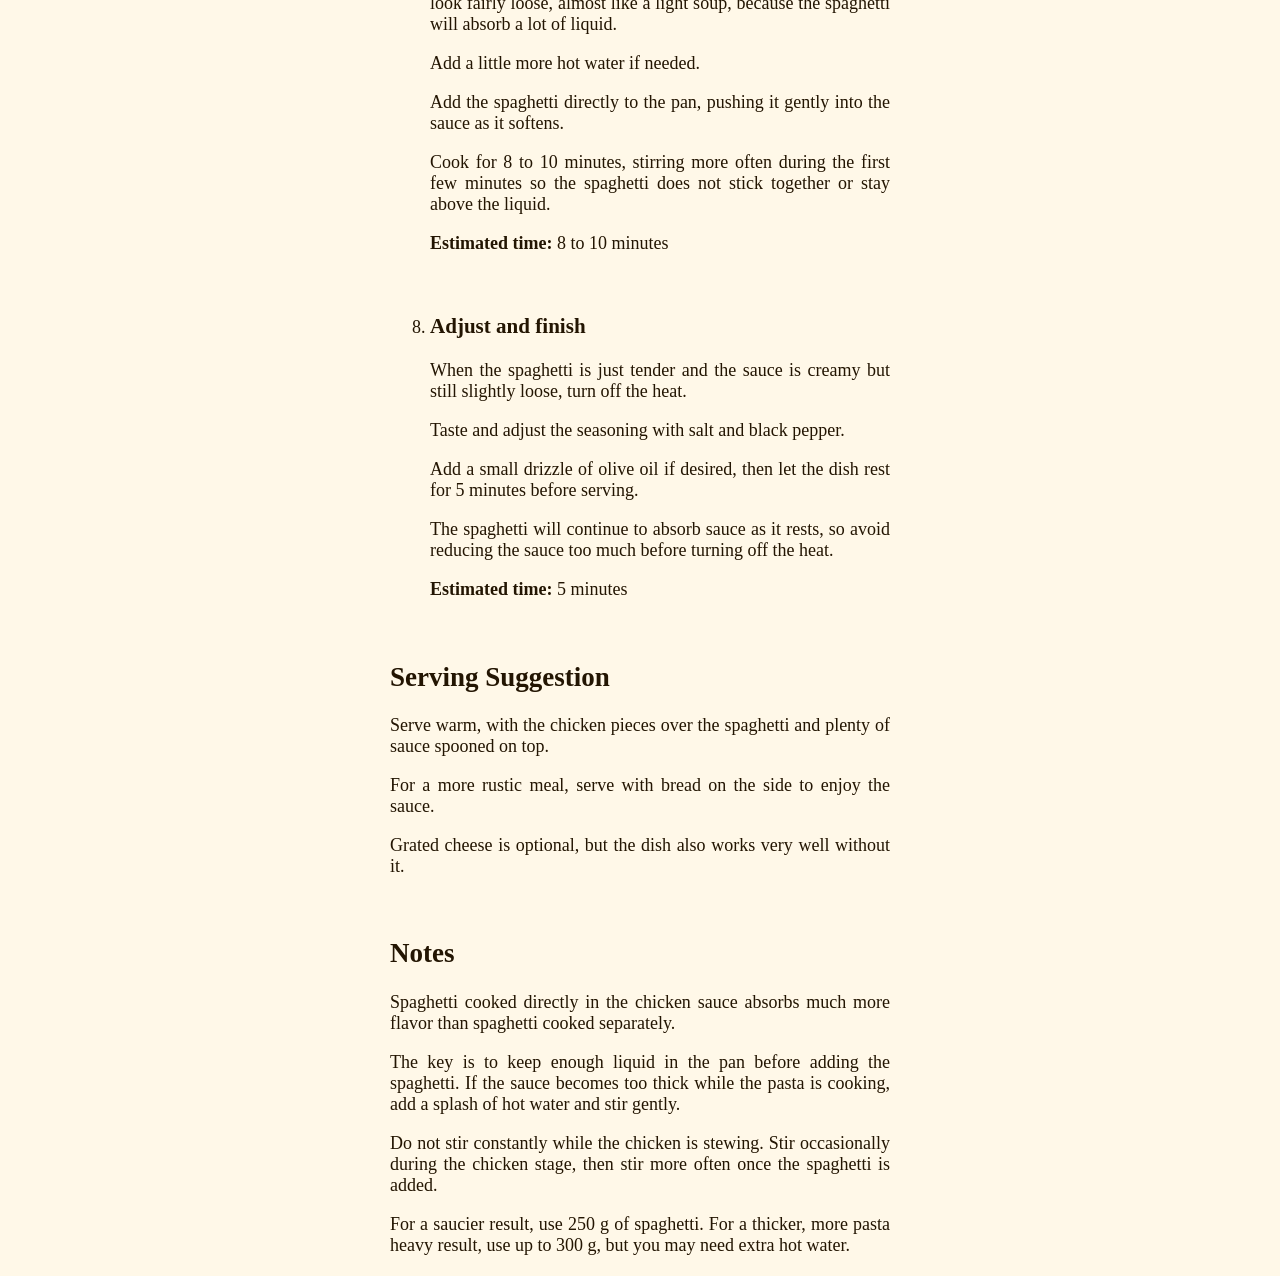
==== commit 20149be7: "Improve recipe page layout and typography Update recipe home links to use a dedicated home style, in" ====
--- a/recipes/cozy-chicken-spaghetti.html
+++ b/recipes/cozy-chicken-spaghetti.html
@@ -7,7 +7,7 @@
     <link rel="stylesheet" href="../style.css" />
   </head>
   <body>
-    <a class="link" href="../index.html">Home</a>
+    <a class="home" href="../index.html">Home</a>
 
     <h1 id="name">Cozy Chicken Spaghetti</h1>
 
--- a/style.css
+++ b/style.css
@@ -5,7 +5,8 @@
 body {
   background-color: #fff8e8;
   color: #231502;
-  font-family: 'Brush Script MT', 'Lucida Handwriting', cursive, serif;
+  font-family: 'Lucida Handwriting', cursive, serif;
+  margin: 20px;
 }
 
 #name {
@@ -16,7 +17,7 @@
 
 #menu-img {
   display: block;
-  width: 350px;
+  width: 550px;
   height: auto;
   margin-top: -20px;
   margin-left: auto;
@@ -25,30 +26,45 @@
 
 #dish {
   display: block;
-  width: 350px;
-  height: 197px;
+  width: 550px;
+  height: 250px;
   object-fit: cover;
   margin: 5px auto 0;
 }
 
 .menu-item {
   width: 500px;
-  font-size: 14px;
+  font-size: 18px;
   margin: 10px auto;
+}
+
+.desc {
+  font-size: 18px;
+  margin: 0;
+  font-family: Georgia, 'Times New Roman', Times, serif;
 }
 
 .recipe {
   max-width: 500px;
   margin: 0 auto;
-  font-size: 12px;
+  font-size: 18px;
   text-align: justify;
+}
+
+.recipe p,
+.recipe ol,
+.recipe ul {
+  font-family: Georgia, 'Times New Roman', Times, serif;
 }
 
 .link {
   color: #d0a671;
+  font-weight: bold;
 }
 
-.desc {
-  font-size: 12px;
-  margin: 0;
+.home {
+  color: #d0a671;
+  display: block;
+  width: fit-content;
+  margin: 0 auto;
 }
